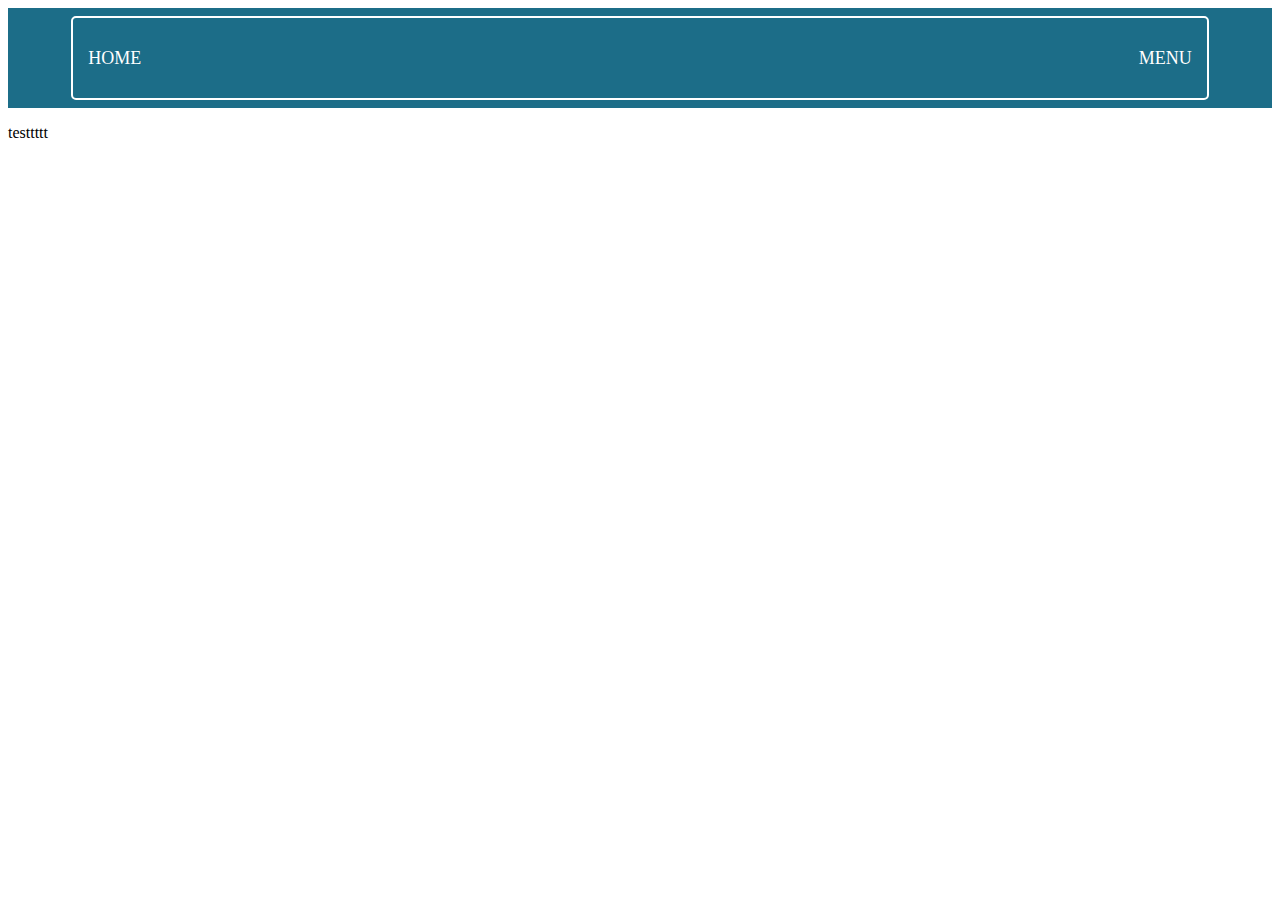
==== index.html @ 51e8fe5b "New webcite with all features from Odin project" ====
<!DOCTYPE html>
<html lang="en">
<head>
    <meta charset="UTF-8">
    <title>Mikhail's First Website</title>
    <link rel="stylesheet" href="style.css">
</head>

<body>

<div class="top">
    <div class="topmenu">
             <div class="topinnercontainer1">
                 <p class="toptext1">HOME</p>
            </div>

            <div class="topinnercontainer2">
                <p class="toptext2">MENU</p>
            </div>
    </div>
</div>


<p>
    testtttt
</p>
</body>   
    
</html>
---- style.css ----
.top {
    background-color: rgb(28, 109, 136);
    height: 100px;
    width: 100%;   
    display: flex; /*без него не выровнять по центру дочерний элемент*/
}

.topmenu {  /*это же и контейнер для двух внутренних контейрнеров с кнопками HOME и MENU*/
    border: 2px solid white;
    border-radius: 5px;
    width: 80%;
    height: 80%;
    margin-left: 5%;
    margin-right: 5%; 
    margin-top: 8px;
    margin-bottom: auto;
    display: flex;
}

.top div { /* this selector selects all divs inside of .flex-container */
    flex: 1; /*нахначает в какой пропорции делить контенеры (в данном случае 1к1*/
    display: flex;
}

.toptext1 {
    color: white;
    font-size: large;
    font-family: Georgia, 'Times New Roman', Times, serif;
    font-style: bold;
    margin: auto;
    margin-left: 15px;
}

.toptext2 {
    color: white;
    font-size: large;
    font-family: Georgia, 'Times New Roman', Times, serif;
    font-style: bold;
    margin: auto;
    margin-right: 15px;
}
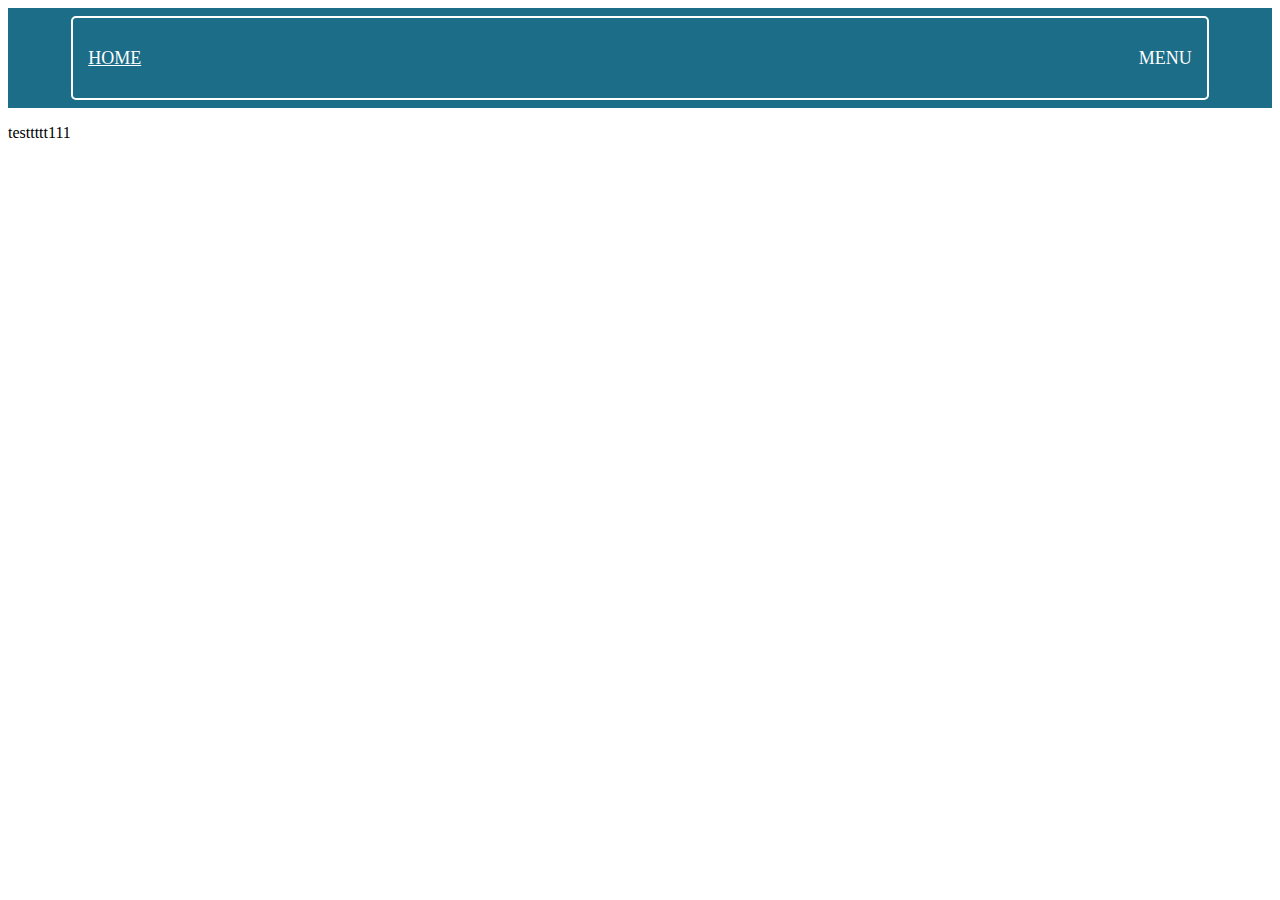
==== commit f3291305: "Add Home ref" ====
--- a/index.html
+++ b/index.html
@@ -10,19 +10,19 @@
 
 <div class="top">
     <div class="topmenu">
-             <div class="topinnercontainer1">
-                 <p class="toptext1">HOME</p>
-            </div>
+        <div class="topinnercontainer1">
+            <a href="./index.html" class="toptext1">HOME</a>
+        </div>
 
-            <div class="topinnercontainer2">
-                <p class="toptext2">MENU</p>
-            </div>
+        <div class="topinnercontainer2">
+            <p class="toptext2">MENU</p>
+        </div>
     </div>
 </div>
 
 
 <p>
-    testtttt
+    testtttt111
 </p>
 </body>   
     
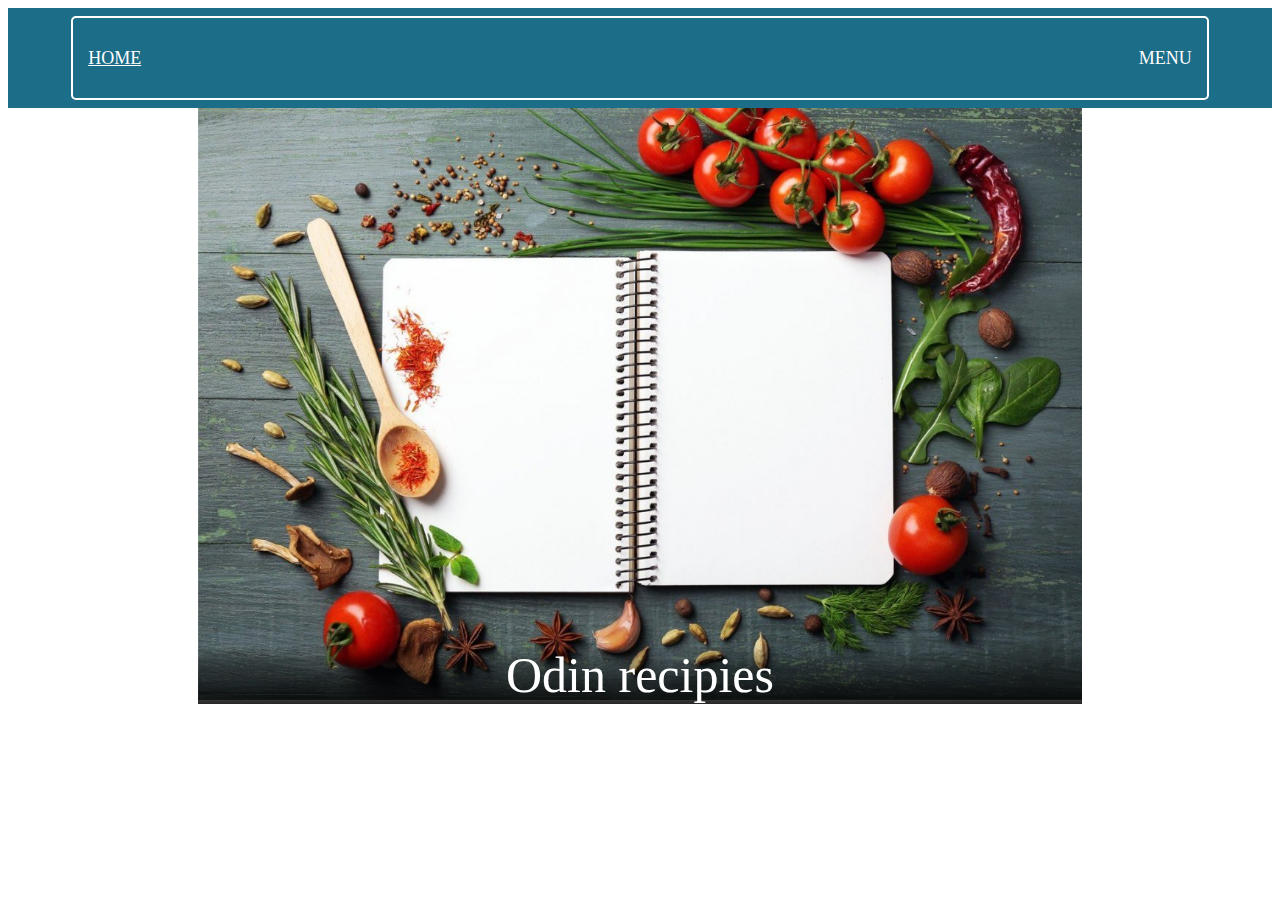
==== commit cf86a4bf: "Add picture and name of the project" ====
--- a/index.html
+++ b/index.html
@@ -6,24 +6,35 @@
     <link rel="stylesheet" href="style.css">
 </head>
 
-<body>
-
-<div class="top">
-    <div class="topmenu">
-        <div class="topinnercontainer1">
-            <a href="./index.html" class="toptext1">HOME</a>
-        </div>
-
-        <div class="topinnercontainer2">
-            <p class="toptext2">MENU</p>
+<header>
+    <div class="top">
+        <div class="topmenu">
+            <div class="topinnercontainer1">
+                <a href="./index.html" class="toptext1">HOME</a>
+            </div>
+            <div class="topinnercontainer2">
+                <p class="toptext2">MENU</p>
+            </div>
         </div>
     </div>
-</div>
+</header>
+
+<body>
+    <div class="topblock">
+        <img src="./back-img.jpg" style="width: 100%;">
+        <div class="toptextimg">Odin recipies</div>
+    </div>
 
 
-<p>
-    testtttt111
-</p>
+
+
+
+
+
+
+
+
+
 </body>   
     
 </html>--- a/style.css
+++ b/style.css
@@ -1,3 +1,5 @@
+/*Начало header*/
+
 .top {
     background-color: rgb(28, 109, 136);
     height: 100px;
@@ -38,4 +40,23 @@
     font-style: bold;
     margin: auto;
     margin-right: 15px;
+}
+
+/*Конец header*/
+
+.topblock {
+    position: relative;
+    text-align: center;
+    color: white;
+    margin-left: 15%;
+    margin-right: 15%;
+}
+
+.toptextimg {
+    position: absolute;
+    background: linear-gradient(to top, rgba(0, 0, 0, 0.85), transparent);
+    bottom: 0px;
+    left: auto;
+    font-size: 50px;
+    width: 100%;
 }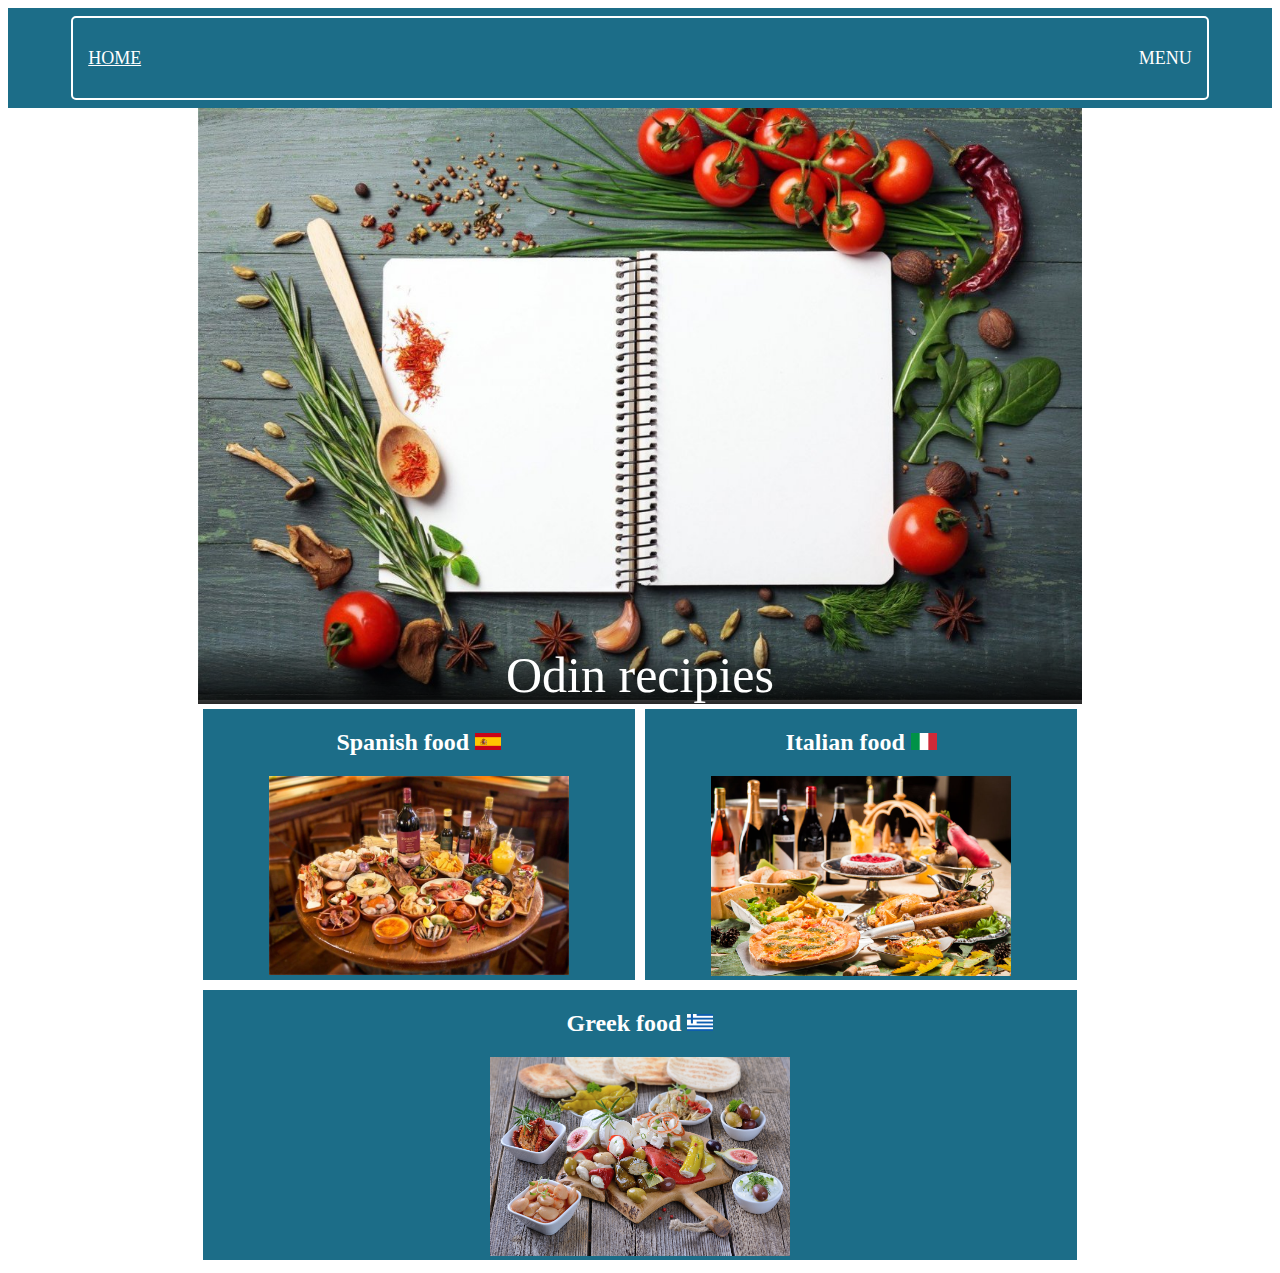
==== commit a0374959: "Add 3 blocks" ====
--- a/index.html
+++ b/index.html
@@ -25,6 +25,27 @@
         <div class="toptextimg">Odin recipies</div>
     </div>
 
+    <div class="maincontainer">
+
+        <div class="box">
+            <h2>Spanish food <img class="flag" src="./Spain-flag.png"></h2>
+            <img class="boximg" src="./spanish-food.jpg">
+        </div>
+        
+        <div class="box">
+            <h2>Italian food <img class="flag" src="./Italy-flag.jpg"></h2>
+            <img class="boximg" src="./italian-food.png">
+        </div>
+
+        <div class="box">
+            <h2>Greek food <img class="flag" src="./Greece-flag.png"></h2>
+            <img class="boximg" src="./greece-food.png">
+        </div>
+
+    </div>
+
+    
+
 
 
 
--- a/style.css
+++ b/style.css
@@ -20,7 +20,7 @@
 }
 
 .top div { /* this selector selects all divs inside of .flex-container */
-    flex: 1; /*нахначает в какой пропорции делить контенеры (в данном случае 1к1*/
+    flex: 1; /*назначает в какой пропорции делить контенеры (в данном случае 1к1*/
     display: flex;
 }
 
@@ -59,4 +59,37 @@
     left: auto;
     font-size: 50px;
     width: 100%;
+}
+
+/*Конец заставки*/
+
+.maincontainer {
+    display: flex;
+    margin-left: 15%;
+    margin-right: 15%;
+    flex-direction: row;
+    align-items: stretch;
+    flex-wrap: wrap;
+    justify-content: space-between;
+}
+
+.box {
+    background-color: rgb(28, 109, 136);
+    color: white;
+    flex: 1 1 auto;
+    margin: 5px;  
+    text-align: center;
+}
+
+.flag {
+    width: 26px;
+    text-align: center;
+}
+
+.boximg {
+    width: 300px;
+    justify-content: center;
+    align-items: center;
+    align-content: center;
+    text-align: center;
 }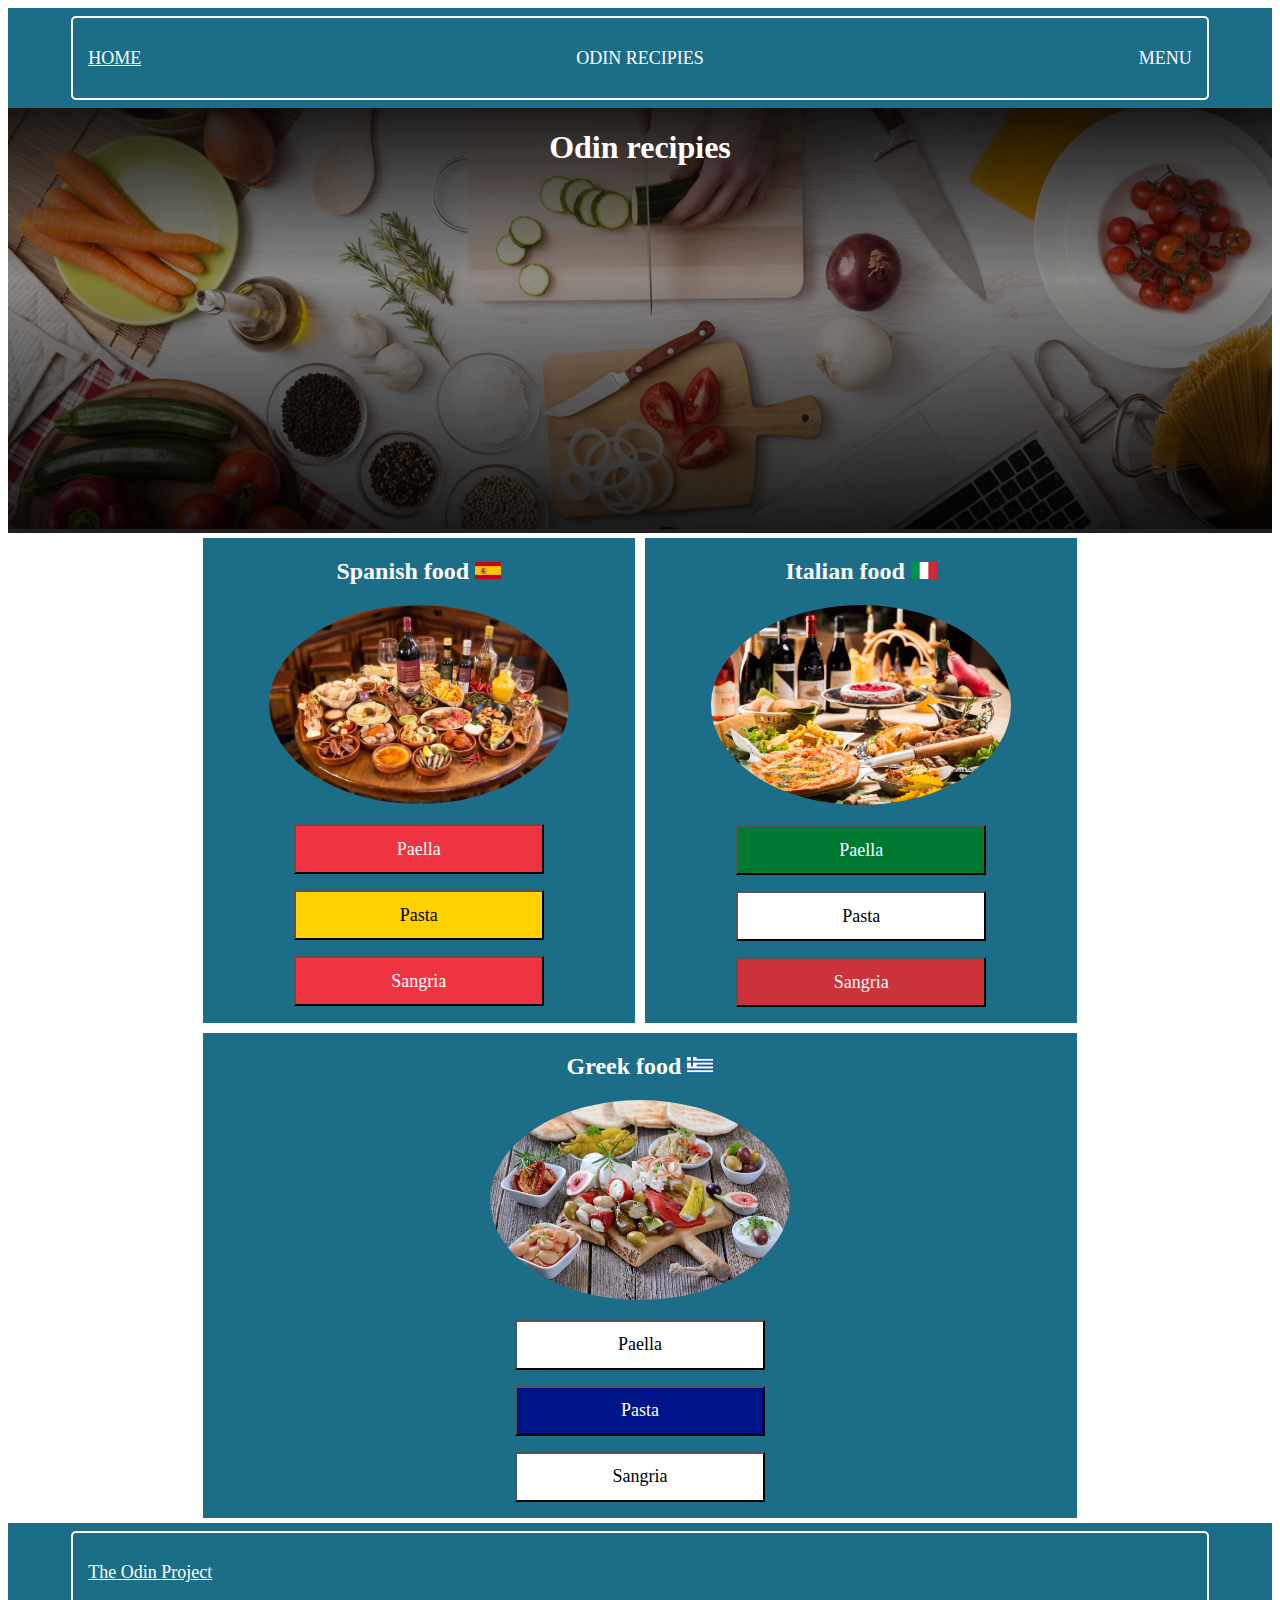
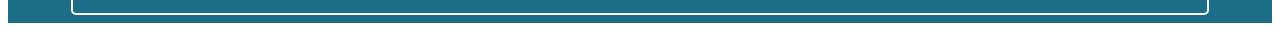
==== commit c54af94b: "Add new image" ====
--- a/index.html
+++ b/index.html
@@ -12,6 +12,11 @@
             <div class="topinnercontainer1">
                 <a href="./index.html" class="toptext1">HOME</a>
             </div>
+
+            <div class="topinnercontainer3">
+                <p class="toptext3">ODIN RECIPIES</p>
+            </div>
+
             <div class="topinnercontainer2">
                 <p class="toptext2">MENU</p>
             </div>
@@ -21,41 +26,95 @@
 
 <body>
     <div class="topblock">
-        <img src="./back-img.jpg" style="width: 100%;">
-        <div class="toptextimg">Odin recipies</div>
+        <img src="./back-img2.jpg" style="width: 100%;">
+        <div class="toptextimg">
+            <h1>Odin recipies</h1>
+        </div>
     </div>
 
     <div class="maincontainer">
 
         <div class="box">
             <h2>Spanish food <img class="flag" src="./Spain-flag.png"></h2>
+
             <img class="boximg" src="./spanish-food.jpg">
+
+            <p>
+                <form action="./recipes/sangria.html" target="_blank">
+                <button class="button" style="background-color: rgb(239, 51, 64); color: white;">Paella</button></form>
+            </p>
+
+            <p>
+                <form action="./recipes/sangria.html" target="_blank">
+                <button class="button" style="background-color: rgb(255, 209, 0);">Pasta</button></form>
+            </p>
+
+            <p>
+                <form action="./recipes/sangria.html" target="_blank">
+                <button class="button" style="background-color: rgb(239, 51, 64); color: white;">Sangria</button></form>
+            </p>
+
         </div>
         
         <div class="box">
             <h2>Italian food <img class="flag" src="./Italy-flag.jpg"></h2>
+
             <img class="boximg" src="./italian-food.png">
+
+            <p>
+                <form action="./recipes/sangria.html" target="_blank">
+                <button class="button" style="background-color: rgb(0, 122, 51); color: white;">Paella</button></form>
+            </p>
+
+            <p>
+                <form action="./recipes/sangria.html" target="_blank">
+                <button class="button" style="background-color: white; color: black;">Pasta</button></form>
+            </p>
+
+            <p>
+                <form action="./recipes/sangria.html" target="_blank">
+                <button class="button" style="background-color: rgb(203, 51, 59); color: white;">Sangria</button></form>
+            </p>
+
         </div>
 
         <div class="box">
             <h2>Greek food <img class="flag" src="./Greece-flag.png"></h2>
+
             <img class="boximg" src="./greece-food.png">
+
+            <p>
+                <form action="./recipes/sangria.html" target="_blank">
+                <button class="button" style="background-color: white; color: black;">Paella</button></form>
+            </p>
+
+            <p>
+                <form action="./recipes/sangria.html" target="_blank">
+                <button class="button" style="background-color: rgb(0,20,137); color: white;">Pasta</button></form>
+            </p>
+
+            <p>
+                <form action="./recipes/sangria.html" target="_blank">
+                <button class="button" style="background-color: white; color: black;">Sangria</button></form>
+            </p>
+
         </div>
 
     </div>
 
+</body>  
     
-
-
-
-
-
-
-
-
-
-
-
-</body>   
+<bottom>
+    <div class="top">
+        <div class="topmenu">
+            <div class="topinnercontainer1">
+                <a href="https://www.theodinproject.com/" class="toptext1" target="_blank">The Odin Project</a>
+            </div>
+            <div class="topinnercontainer2">
+                <p class="toptext2"></p>
+            </div>
+        </div>
+    </div>
+</bottom>
     
 </html>--- a/style.css
+++ b/style.css
@@ -1,4 +1,7 @@
 /*Начало header*/
+* {
+    font-family: Georgia, 'Times New Roman', Times, serif;
+}
 
 .top {
     background-color: rgb(28, 109, 136);
@@ -42,24 +45,55 @@
     margin-right: 15px;
 }
 
+.toptext3 {
+    color: white;
+    font-size: large;
+    font-family: Georgia, 'Times New Roman', Times, serif;
+    font-style: bold;
+    margin: auto;
+    text-align: center;
+}
+
 /*Конец header*/
 
 .topblock {
     position: relative;
     text-align: center;
     color: white;
+    
+    /*
     margin-left: 15%;
     margin-right: 15%;
+    */
 }
 
 .toptextimg {
+    content: "";
+    position: absolute;
+    left: 0;
+    top: 0;
+    width: 100%;
+    height: 100%;
+    background-color: rgba(0, 0, 0, 0.4);
+    background-image: linear-gradient(
+      to top,
+      rgba(0, 0, 0, 0.8),
+      rgba(0, 0, 0, 0) 60%,
+      rgba(0, 0, 0, 0.8) 100%
+    );
+}
+
+
+/*.toptextimg {
     position: absolute;
     background: linear-gradient(to top, rgba(0, 0, 0, 0.85), transparent);
     bottom: 0px;
     left: auto;
     font-size: 50px;
     width: 100%;
-}
+    /*текст внизу картинки с градиентом*/
+
+
 
 /*Конец заставки*/
 
@@ -88,8 +122,12 @@
 
 .boximg {
     width: 300px;
-    justify-content: center;
-    align-items: center;
-    align-content: center;
-    text-align: center;
+    border-radius: 50%;
+
+}
+
+.button {
+    width: 250px;
+    height: 50px;
+    font-size: large;
 }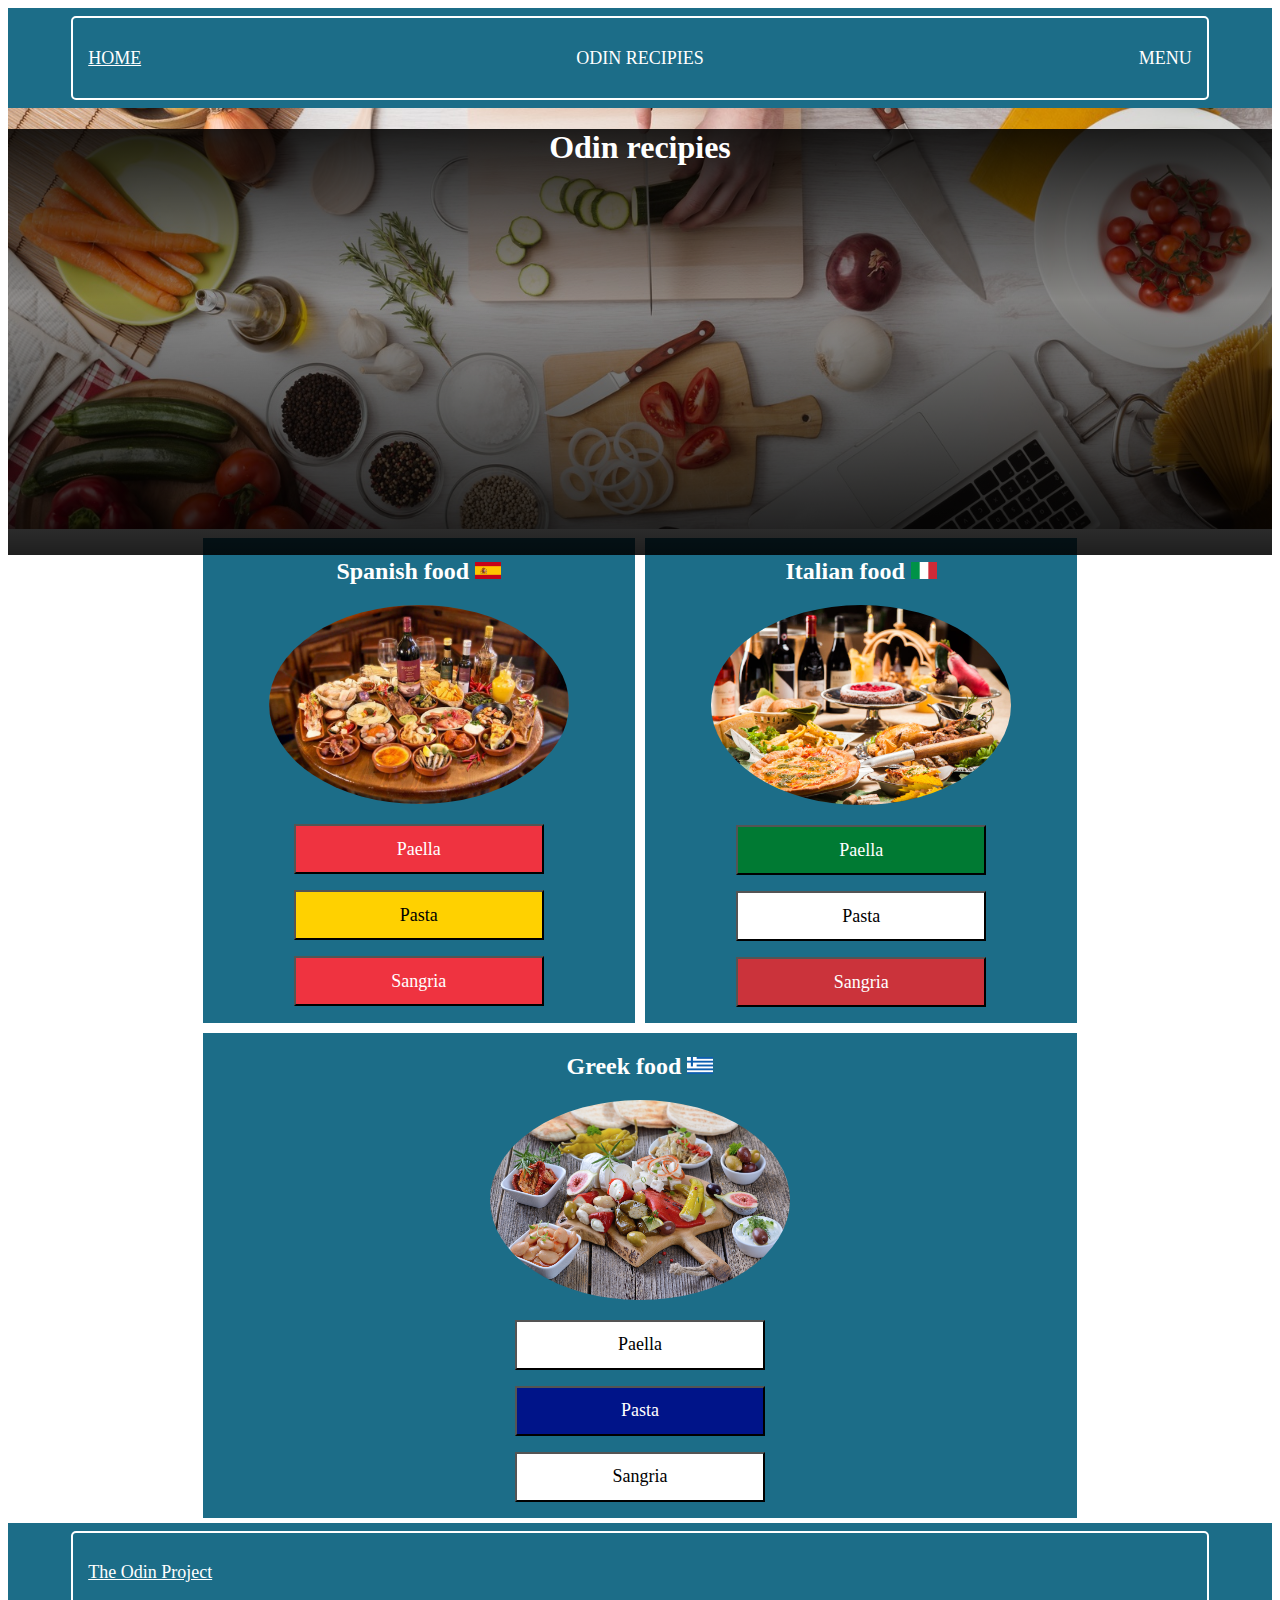
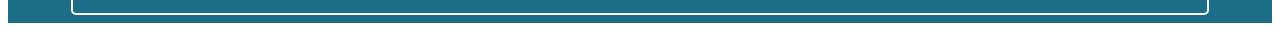
==== commit 81ed4763: "Add style to recipies pages" ====
--- a/index.html
+++ b/index.html
@@ -27,8 +27,8 @@
 <body>
     <div class="topblock">
         <img src="./back-img2.jpg" style="width: 100%;">
-        <div class="toptextimg">
-            <h1>Odin recipies</h1>
+        <div class="topblockimg">
+            <h1 class="toptextimg">Odin recipies</h1>
         </div>
     </div>
 
@@ -40,12 +40,12 @@
             <img class="boximg" src="./spanish-food.jpg">
 
             <p>
-                <form action="./recipes/sangria.html" target="_blank">
+                <form action="./recipes/paella-valenciana.html" target="_blank">
                 <button class="button" style="background-color: rgb(239, 51, 64); color: white;">Paella</button></form>
             </p>
 
             <p>
-                <form action="./recipes/sangria.html" target="_blank">
+                <form action="./recipes/pasta.html" target="_blank">
                 <button class="button" style="background-color: rgb(255, 209, 0);">Pasta</button></form>
             </p>
 
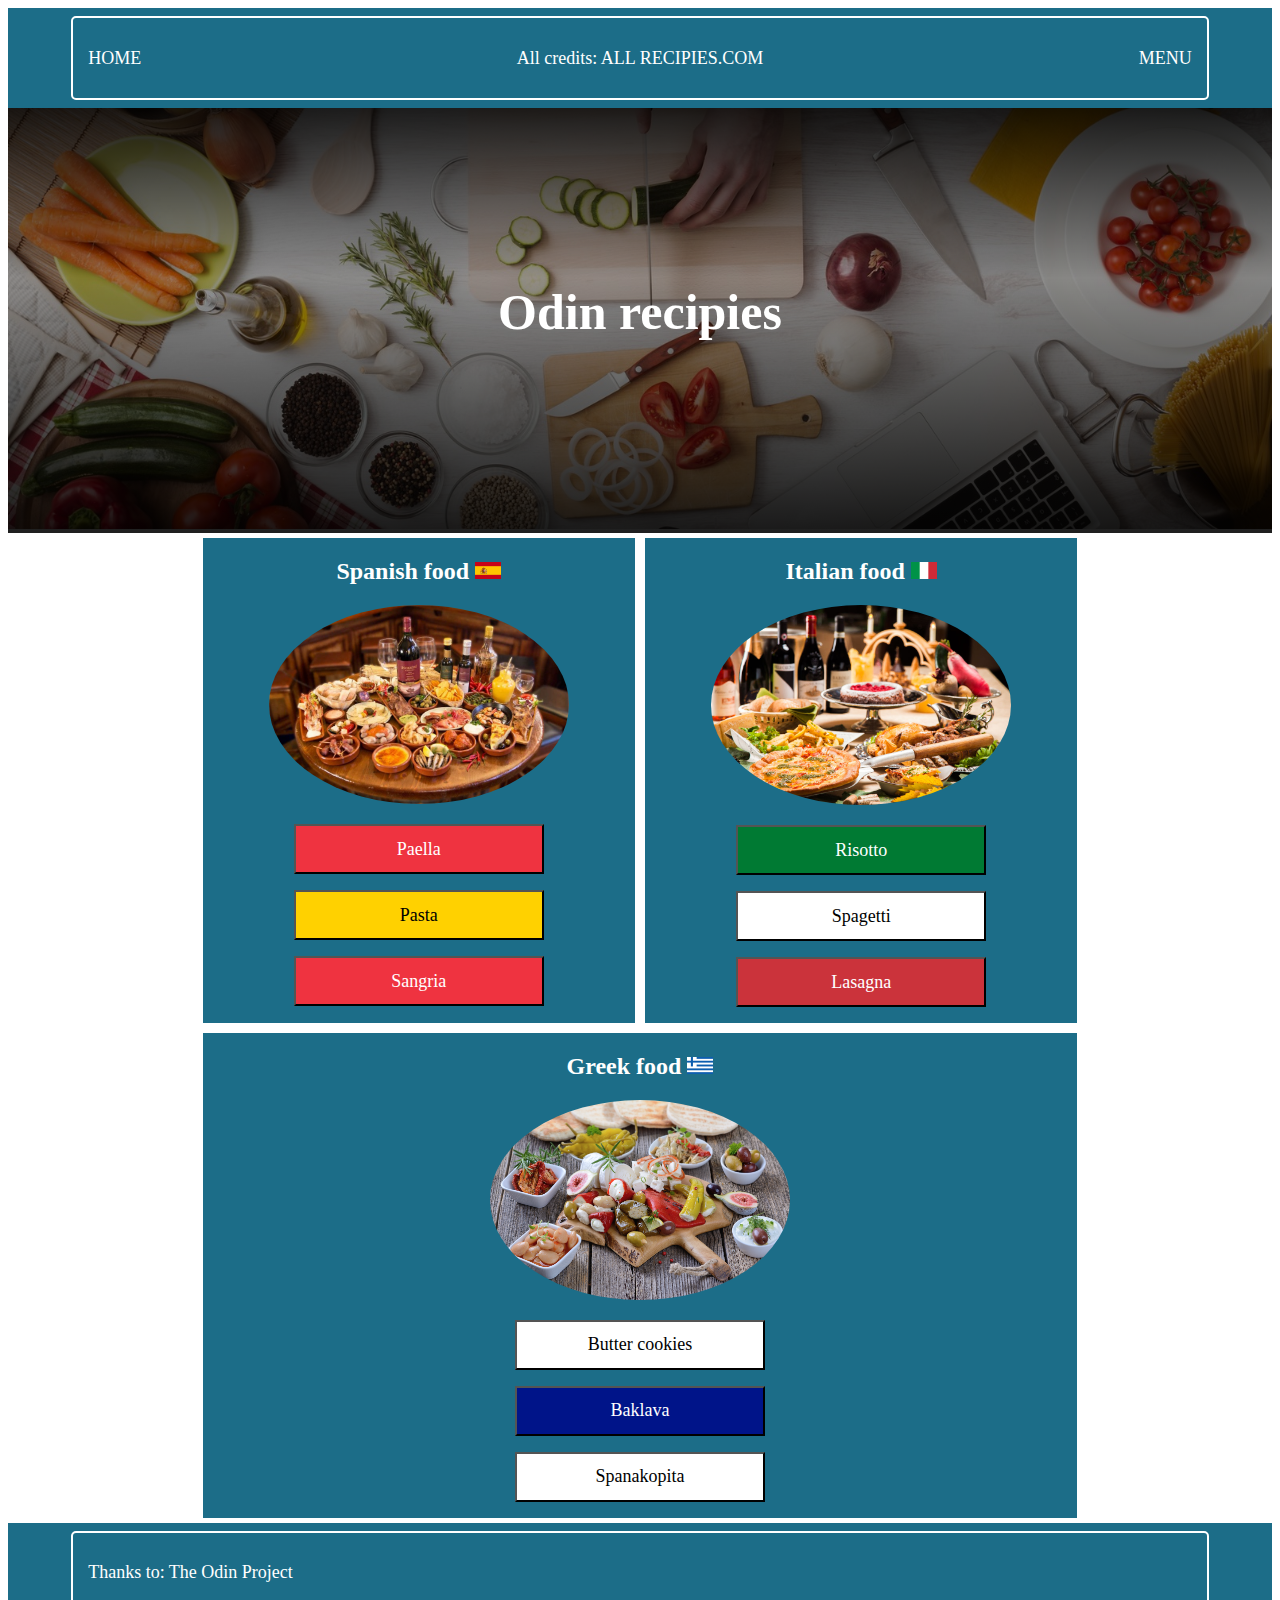
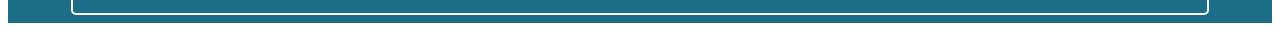
==== commit 51deff7b: "Add minor adjustments" ====
--- a/index.html
+++ b/index.html
@@ -14,7 +14,7 @@
             </div>
 
             <div class="topinnercontainer3">
-                <p class="toptext3">ODIN RECIPIES</p>
+                <a href="https://www.allrecipes.com/" target="_blank" class="toptext3">All credits: ALL RECIPIES.COM</a>
             </div>
 
             <div class="topinnercontainer2">
@@ -63,17 +63,17 @@
 
             <p>
                 <form action="./recipes/sangria.html" target="_blank">
-                <button class="button" style="background-color: rgb(0, 122, 51); color: white;">Paella</button></form>
+                <button class="button" style="background-color: rgb(0, 122, 51); color: white;">Risotto</button></form>
             </p>
 
             <p>
                 <form action="./recipes/sangria.html" target="_blank">
-                <button class="button" style="background-color: white; color: black;">Pasta</button></form>
+                <button class="button" style="background-color: white; color: black;">Spagetti</button></form>
             </p>
 
             <p>
                 <form action="./recipes/sangria.html" target="_blank">
-                <button class="button" style="background-color: rgb(203, 51, 59); color: white;">Sangria</button></form>
+                <button class="button" style="background-color: rgb(203, 51, 59); color: white;">Lasagna</button></form>
             </p>
 
         </div>
@@ -85,17 +85,17 @@
 
             <p>
                 <form action="./recipes/sangria.html" target="_blank">
-                <button class="button" style="background-color: white; color: black;">Paella</button></form>
+                <button class="button" style="background-color: white; color: black;">Butter cookies</button></form>
             </p>
 
             <p>
                 <form action="./recipes/sangria.html" target="_blank">
-                <button class="button" style="background-color: rgb(0,20,137); color: white;">Pasta</button></form>
+                <button class="button" style="background-color: rgb(0,20,137); color: white;">Baklava</button></form>
             </p>
 
             <p>
                 <form action="./recipes/sangria.html" target="_blank">
-                <button class="button" style="background-color: white; color: black;">Sangria</button></form>
+                <button class="button" style="background-color: white; color: black;">Spanakopita</button></form>
             </p>
 
         </div>
@@ -108,7 +108,7 @@
     <div class="top">
         <div class="topmenu">
             <div class="topinnercontainer1">
-                <a href="https://www.theodinproject.com/" class="toptext1" target="_blank">The Odin Project</a>
+                <a href="https://www.theodinproject.com/" class="toptext1" target="_blank">Thanks to: The Odin Project</a>
             </div>
             <div class="topinnercontainer2">
                 <p class="toptext2"></p>
--- a/style.css
+++ b/style.css
@@ -34,6 +34,7 @@
     font-style: bold;
     margin: auto;
     margin-left: 15px;
+    text-decoration: none;
 }
 
 .toptext2 {
@@ -43,6 +44,7 @@
     font-style: bold;
     margin: auto;
     margin-right: 15px;
+    text-decoration: none;
 }
 
 .toptext3 {
@@ -52,22 +54,20 @@
     font-style: bold;
     margin: auto;
     text-align: center;
+    text-decoration: none;
 }
 
 /*Конец header*/
 
 .topblock {
-    position: relative;
-    text-align: center;
-    color: white;
-    
+    position: relative;   
     /*
     margin-left: 15%;
     margin-right: 15%;
     */
 }
 
-.toptextimg {
+.topblockimg {
     content: "";
     position: absolute;
     left: 0;
@@ -83,8 +83,18 @@
     );
 }
 
+.toptextimg {
+    position: absolute;
+    top: 40%;
+    left: 50%;
+    transform: translate(-50%, -50%);
+    text-align: center;
+    color: white;
+    font-size: 50px;
+    
+}
 
-/*.toptextimg {
+/*.topblocktimg {
     position: absolute;
     background: linear-gradient(to top, rgba(0, 0, 0, 0.85), transparent);
     bottom: 0px;
